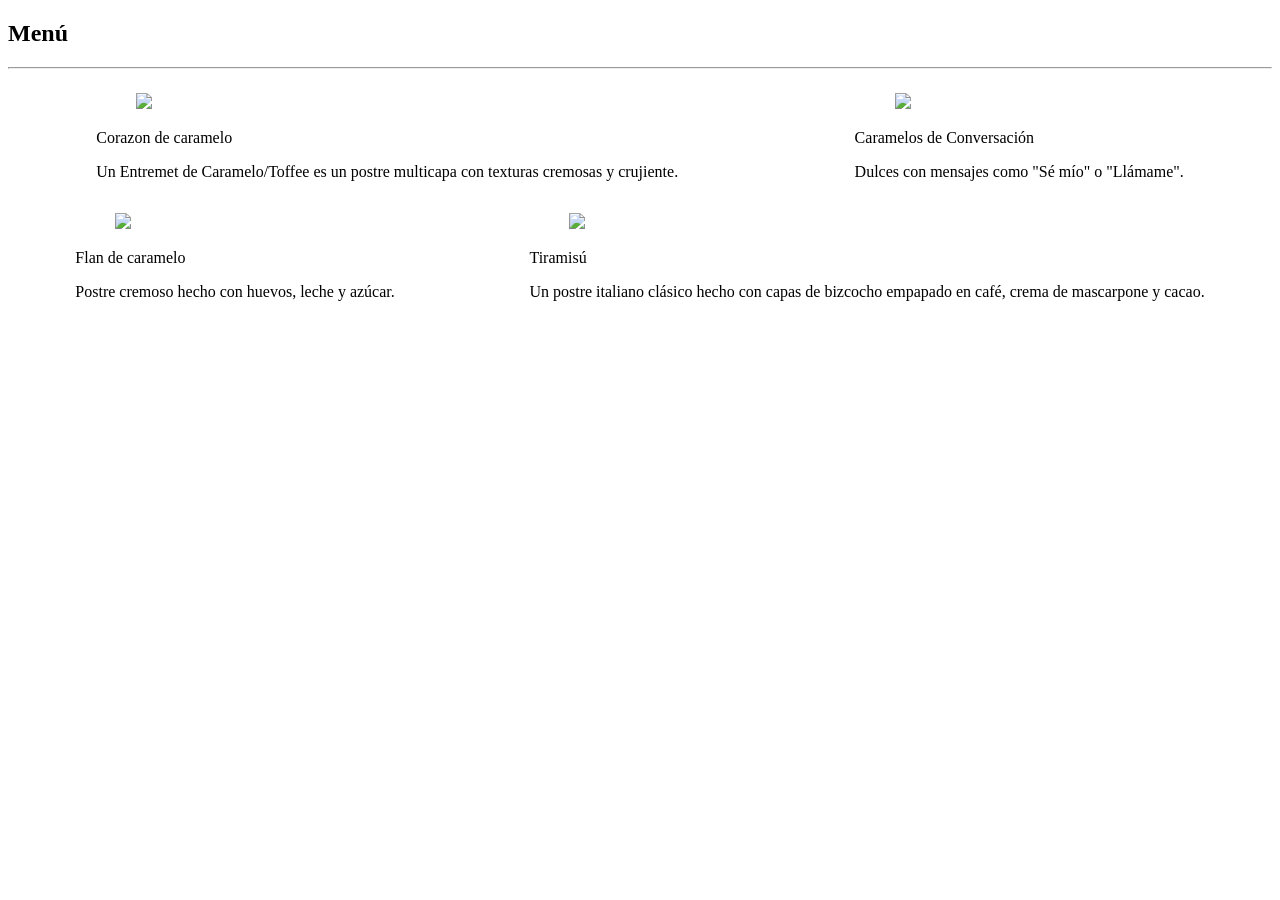
==== modulos/menu.html @ f8b9c5e5 "Primer commit" ====
<!DOCTYPE html>
<html lang="en">
<head>
    <meta charset="UTF-8">
    <meta name="viewport" content="width=device-width, initial-scale=1.0">
    <link
      rel="stylesheet"
      href="https://cdn.jsdelivr.net/npm/bulma@1.0.4/css/bulma.min.css"
    />
    <link rel="stylesheet" href="../css/menu.css" />
    <title>Menú</title>
</head>
<body>
  <h2 class="title is-1">Menú</h2>
    <hr>
    <div class="columns">     
        <div class="column">
          <div class="card">
            <div class="card-content">
              <div class="media">
                <div class="media-left">
                  <figure class="image is-128x128">
                    <img src="https://www.corazondecaramelo.es/wp-content/uploads/2026/01/Pavlova-9-1170x1071.jpg">
                  </figure>
                </div>
                <div class="media-content">
                  <p class="title is-4">Corazon de caramelo</p>
                  <p class="subtitle is-6">
                    Un Entremet de Caramelo/Toffee es un postre multicapa con texturas cremosas y crujiente.
                  </p>
                </div>
              </div>
            </div>
          </div>
        </div>
        <div class="column">
          <div class="card">
            <div class="card-content">
              <div class="media">
                <div class="media-left">
                  <figure class="image is-128x128">
                    <img src="https://m.media-amazon.com/images/I/71qdBMGDnML._AC_UF350,350_QL80_.jpg">
                  </figure>
                </div>
                <div class="media-content">
                  <p class="title is-4">Caramelos de Conversación</p>
                  <p class="subtitle is-6">
                    Dulces con mensajes como "Sé mío" o "Llámame".
                  </p>
                </div>
              </div>
            </div>
          </div>
        </div>
    </div>
    <div class="columns">
        <div class="column">
          <div class="card">
            <div class="card-content">
              <div class="media">
                <div class="media-left">
                  <figure class="image is-128x128">
                    <img src="https://i.ytimg.com/vi/WfDpQBkCUXo/maxresdefault.jpg">
                  </figure>
                </div>
                <div class="media-content">
                  <p class="title is-4">Flan de caramelo</p>
                  <p class="subtitle is-6">
                    Postre cremoso hecho con huevos, leche y azúcar.
                  </p>
                </div>
              </div>
            </div>
          </div>
        </div>
        <div class="column">
          <div class="card">
            <div class="card-content">
              <div class="media">
                <div class="media-left">
                  <figure class="image is-128x128">
                    <img src="https://cdn.recetasderechupete.com/wp-content/uploads/2020/05/Tiramis%C3%BA-italiano.jpg">
                  </figure>
                </div>
                <div class="media-content">
                  <p class="title is-4">Tiramisú</p>
                  <p class="subtitle is-6">
                    Un postre italiano clásico hecho con capas de bizcocho empapado en café, crema de mascarpone y cacao.
                  </p>
                </div>
              </div>
            </div>
          </div>
        </div>
    </div>
    
</body>
</html>
---- css/menu.css ----
.columns{
    display: flex;
    flex-direction: row;
    justify-content: space-around;
    align-items: center;
    flex-wrap: wrap;
}
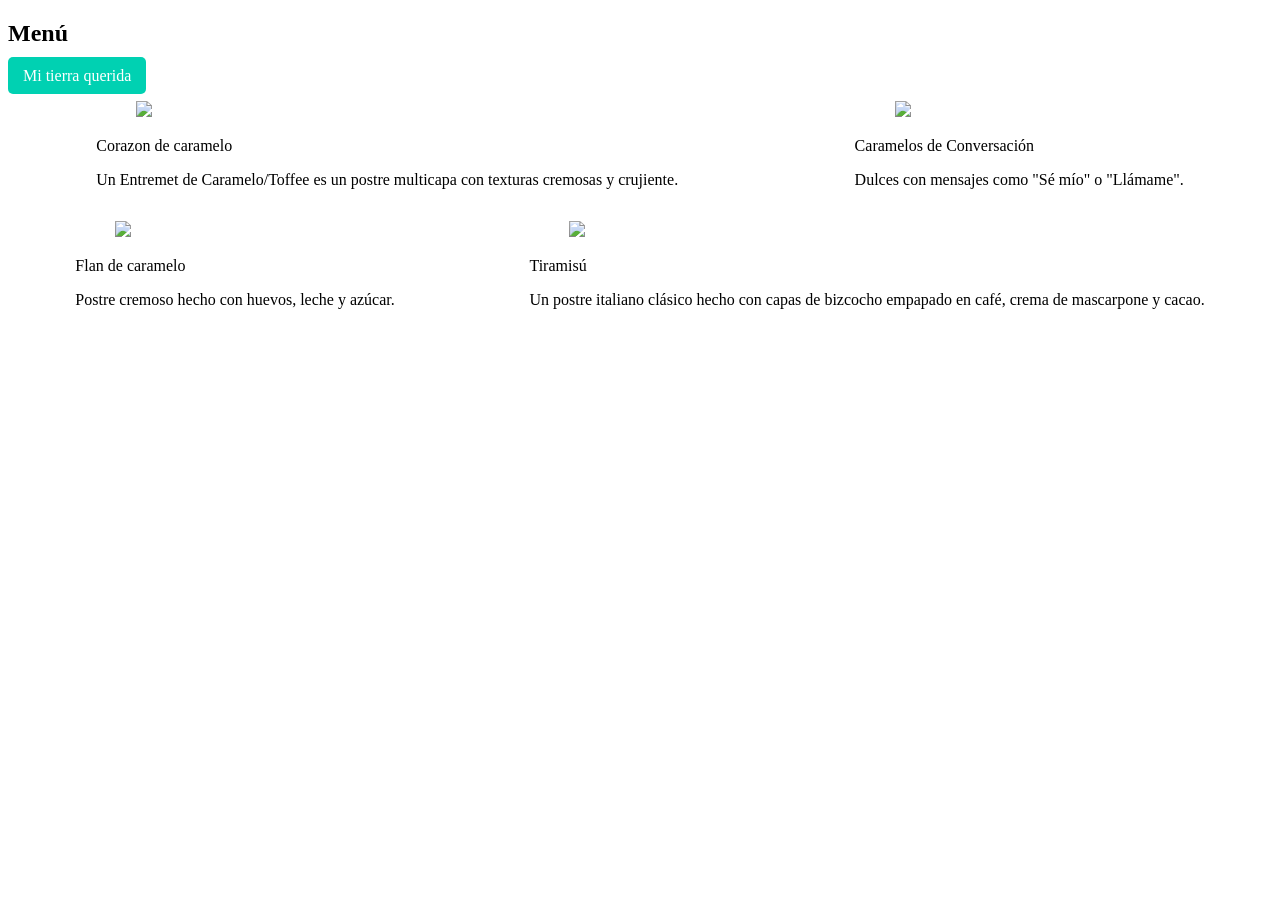
==== commit 2d62b390: "Buttons with redirects to the homepage were added" ====
--- a/modulos/menu.html
+++ b/modulos/menu.html
@@ -11,8 +11,16 @@
     <title>Menú</title>
 </head>
 <body>
-  <h2 class="title is-1">Menú</h2>
-    <hr>
+  <nav class="navbar" role="navigation">
+    <div class="navbar-bran"><h2 class="title is-1">Menú</h2></div>
+    <div class="navbar-end">
+      <a class="navbar-item" href="../index.html" style="background-color: #00d1b2; color: white; padding: 10px 15px; border-radius: 5px; text-decoration: none;">
+        Mi tierra querida
+      </a>
+    </div>
+    
+  </nav>  
+  </div>
     <div class="columns">     
         <div class="column">
           <div class="card">
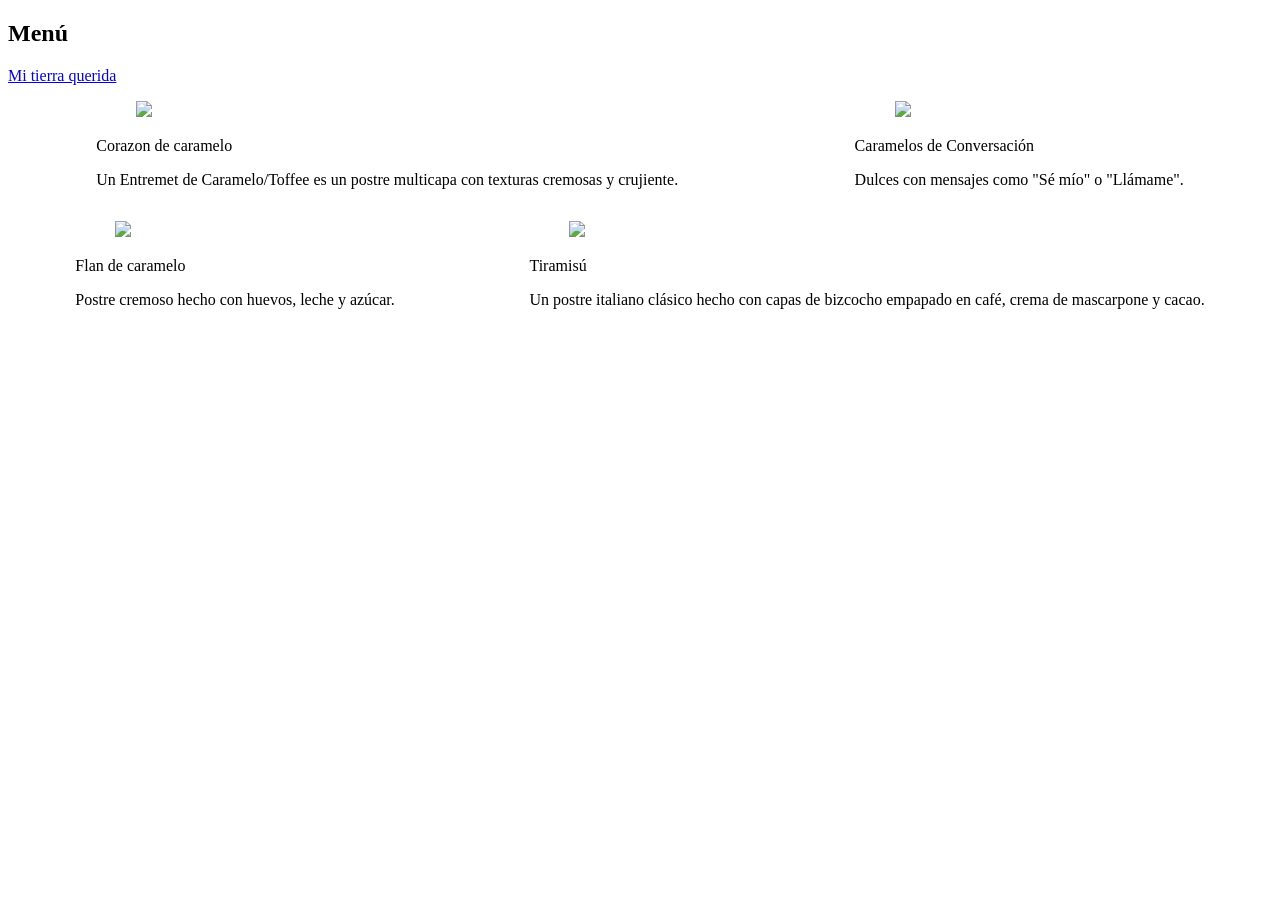
==== commit 706ebc7b: "modify_id_js" ====
--- a/modulos/menu.html
+++ b/modulos/menu.html
@@ -14,7 +14,7 @@
   <nav class="navbar" role="navigation">
     <div class="navbar-bran"><h2 class="title is-1">Menú</h2></div>
     <div class="navbar-end">
-      <a class="navbar-item" href="../index.html" style="background-color: #00d1b2; color: white; padding: 10px 15px; border-radius: 5px; text-decoration: none;">
+      <a class="navbar-item" href="../index.html" >
         Mi tierra querida
       </a>
     </div>
